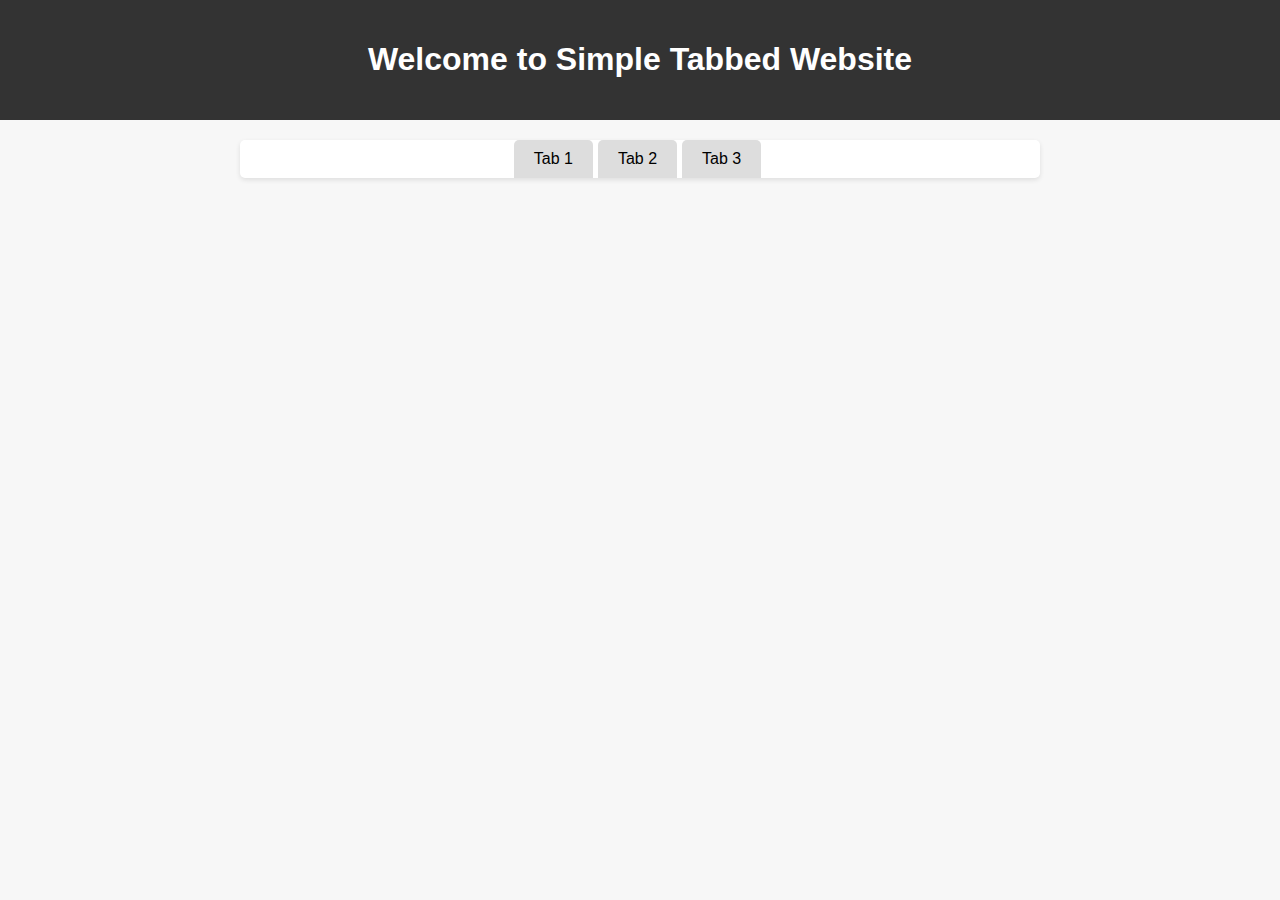
==== index.html @ fdb40b1e "Update index.html" ====
<!DOCTYPE html>
<html lang="en">
<head>
    <meta charset="UTF-8">
    <meta name="viewport" content="width=device-width, initial-scale=1.0">
    <title>Simple Tabbed Website</title>
    <style>
        /* Global styles */
        body {
            font-family: Arial, sans-serif;
            margin: 0;
            padding: 0;
            background-color: #f7f7f7;
        }

        /* Header styles */
        header {
            background-color: #333;
            color: #fff;
            padding: 20px;
            text-align: center;
        }

        /* Main container styles */
        .container {
            max-width: 800px;
            margin: 20px auto;
            background-color: #fff;
            border-radius: 5px;
            box-shadow: 0 2px 5px rgba(0, 0, 0, 0.1);
        }

        /* Tab styles */
        .tabs {
            display: flex;
            justify-content: center;
            margin-top: 20px;
        }

        .tab {
            padding: 10px 20px;
            cursor: pointer;
            background-color: #ddd;
            border-radius: 5px 5px 0 0;
            margin-right: 5px;
        }

        .tab:hover {
            background-color: #ccc;
        }

        /* Content styles */
        .tab-content {
            display: none;
            padding: 20px;
        }

        /* Active tab styles */
        .active {
            background-color: #ccc;
        }
    </style>
</head>
<body>
    <header>
        <h1>Welcome to Simple Tabbed Website</h1>
    </header>
    <div class="container">
        <!-- Tabs -->
        <div class="tabs">
            <div class="tab" onclick="openTab('tab1')">Tab 1</div>
            <div class="tab" onclick="openTab('tab2')">Tab 2</div>
            <div class="tab" onclick="openTab('tab3')">Tab 3</div>
        </div>

        <!-- Content for each tab -->
        <div id="tab1" class="tab-content">
            <h2>Tab 1 Content</h2>
            <p>This is the content for Tab 1. Replace this text with your own content.</p>
        </div>
        <div id="tab2" class="tab-content">
            <h2>Tab 2 Content</h2>
            <p>This is the content for Tab 2. Replace this text with your own content.</p>
        </div>
        <div id="tab3" class="tab-content">
            <h2>Tab 3 Content</h2>
            <p>This is the content for Tab 3. Replace this text with your own content.</p>
        </div>
    </div>

    <script>
        // Function to open a tab and hide other tabs
        function openTab(tabName) {
            var i;
            var tabContent = document.getElementsByClassName("tab-content");
            for (i = 0; i < tabContent.length; i++) {
                tabContent[i].style.display = "none";
            }
            var tabs = document.getElementsByClassName("tab");
            for (i = 0; i < tabs.length; i++) {
                tabs[i].classList.remove("active");
            }
            document.getElementById(tabName).style.display = "block";
            event.currentTarget.classList.add("active");
        }
    </script>
</body>
</html>
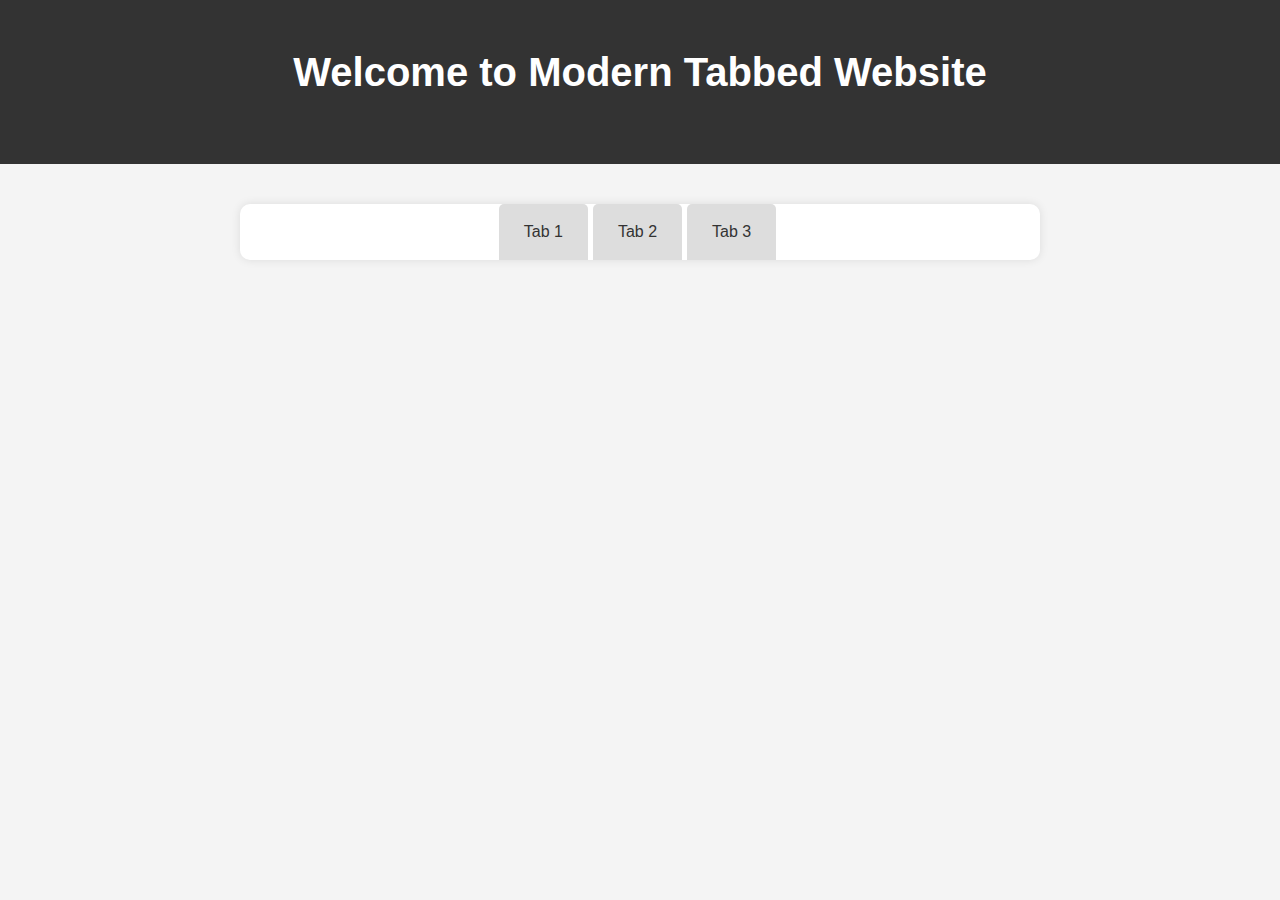
==== commit 7a7ef452: "Update index.html" ====
--- a/index.html
+++ b/index.html
@@ -3,22 +3,34 @@
 <head>
     <meta charset="UTF-8">
     <meta name="viewport" content="width=device-width, initial-scale=1.0">
-    <title>Simple Tabbed Website</title>
+    <title>Modern Tabbed Website</title>
     <style>
+        /* Resetting default margin and padding */
+        * {
+            margin: 0;
+            padding: 0;
+            box-sizing: border-box;
+        }
+
         /* Global styles */
         body {
-            font-family: Arial, sans-serif;
-            margin: 0;
-            padding: 0;
-            background-color: #f7f7f7;
+            font-family: 'Segoe UI', Tahoma, Geneva, Verdana, sans-serif;
+            background-color: #f4f4f4;
+            color: #333;
+            line-height: 1.6;
         }
 
         /* Header styles */
         header {
             background-color: #333;
             color: #fff;
-            padding: 20px;
+            padding: 40px 0;
             text-align: center;
+        }
+
+        header h1 {
+            font-size: 2.5rem;
+            margin-bottom: 20px;
         }
 
         /* Main container styles */
@@ -26,23 +38,24 @@
             max-width: 800px;
             margin: 20px auto;
             background-color: #fff;
-            border-radius: 5px;
-            box-shadow: 0 2px 5px rgba(0, 0, 0, 0.1);
+            border-radius: 10px;
+            box-shadow: 0 0 10px rgba(0, 0, 0, 0.1);
         }
 
         /* Tab styles */
         .tabs {
             display: flex;
             justify-content: center;
-            margin-top: 20px;
+            margin-top: 40px;
         }
 
         .tab {
-            padding: 10px 20px;
+            padding: 15px 25px;
             cursor: pointer;
             background-color: #ddd;
             border-radius: 5px 5px 0 0;
             margin-right: 5px;
+            transition: background-color 0.3s ease;
         }
 
         .tab:hover {
@@ -52,7 +65,7 @@
         /* Content styles */
         .tab-content {
             display: none;
-            padding: 20px;
+            padding: 40px;
         }
 
         /* Active tab styles */
@@ -63,7 +76,7 @@
 </head>
 <body>
     <header>
-        <h1>Welcome to Simple Tabbed Website</h1>
+        <h1>Welcome to Modern Tabbed Website</h1>
     </header>
     <div class="container">
         <!-- Tabs -->
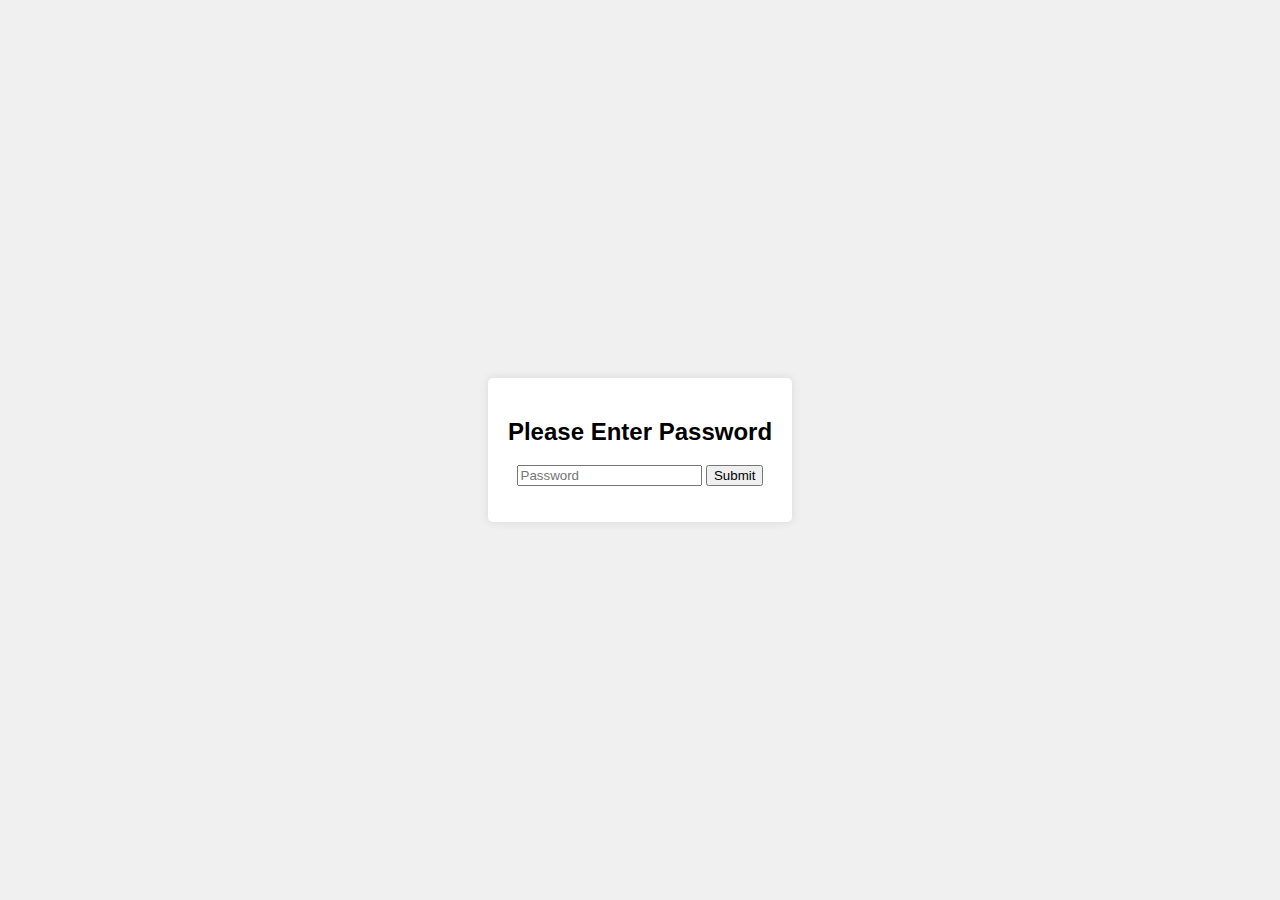
==== commit ac750a7c: "Update index.html" ====
--- a/index.html
+++ b/index.html
@@ -3,119 +3,45 @@
 <head>
     <meta charset="UTF-8">
     <meta name="viewport" content="width=device-width, initial-scale=1.0">
-    <title>Modern Tabbed Website</title>
+    <title>Password Protected Page</title>
     <style>
-        /* Resetting default margin and padding */
-        * {
+        body {
+            font-family: Arial, sans-serif;
+            display: flex;
+            justify-content: center;
+            align-items: center;
+            height: 100vh;
+            background-color: #f0f0f0;
             margin: 0;
-            padding: 0;
-            box-sizing: border-box;
         }
-
-        /* Global styles */
-        body {
-            font-family: 'Segoe UI', Tahoma, Geneva, Verdana, sans-serif;
-            background-color: #f4f4f4;
-            color: #333;
-            line-height: 1.6;
-        }
-
-        /* Header styles */
-        header {
-            background-color: #333;
-            color: #fff;
-            padding: 40px 0;
+        .container {
             text-align: center;
-        }
-
-        header h1 {
-            font-size: 2.5rem;
-            margin-bottom: 20px;
-        }
-
-        /* Main container styles */
-        .container {
-            max-width: 800px;
-            margin: 20px auto;
             background-color: #fff;
-            border-radius: 10px;
+            padding: 20px;
+            border-radius: 5px;
             box-shadow: 0 0 10px rgba(0, 0, 0, 0.1);
         }
-
-        /* Tab styles */
-        .tabs {
-            display: flex;
-            justify-content: center;
-            margin-top: 40px;
-        }
-
-        .tab {
-            padding: 15px 25px;
-            cursor: pointer;
-            background-color: #ddd;
-            border-radius: 5px 5px 0 0;
-            margin-right: 5px;
-            transition: background-color 0.3s ease;
-        }
-
-        .tab:hover {
-            background-color: #ccc;
-        }
-
-        /* Content styles */
-        .tab-content {
-            display: none;
-            padding: 40px;
-        }
-
-        /* Active tab styles */
-        .active {
-            background-color: #ccc;
+        .error {
+            color: red;
         }
     </style>
+    <script>
+        function checkPassword() {
+            var password = document.getElementById("password").value;
+            if (password === "123") {
+                window.location.href = "protected.html";
+            } else {
+                document.getElementById("error-message").textContent = "Incorrect password. Please try again.";
+            }
+        }
+    </script>
 </head>
 <body>
-    <header>
-        <h1>Welcome to Modern Tabbed Website</h1>
-    </header>
     <div class="container">
-        <!-- Tabs -->
-        <div class="tabs">
-            <div class="tab" onclick="openTab('tab1')">Tab 1</div>
-            <div class="tab" onclick="openTab('tab2')">Tab 2</div>
-            <div class="tab" onclick="openTab('tab3')">Tab 3</div>
-        </div>
-
-        <!-- Content for each tab -->
-        <div id="tab1" class="tab-content">
-            <h2>Tab 1 Content</h2>
-            <p>This is the content for Tab 1. Replace this text with your own content.</p>
-        </div>
-        <div id="tab2" class="tab-content">
-            <h2>Tab 2 Content</h2>
-            <p>This is the content for Tab 2. Replace this text with your own content.</p>
-        </div>
-        <div id="tab3" class="tab-content">
-            <h2>Tab 3 Content</h2>
-            <p>This is the content for Tab 3. Replace this text with your own content.</p>
-        </div>
+        <h2>Please Enter Password</h2>
+        <input type="password" id="password" placeholder="Password">
+        <button onclick="checkPassword()">Submit</button>
+        <p id="error-message" class="error"></p>
     </div>
-
-    <script>
-        // Function to open a tab and hide other tabs
-        function openTab(tabName) {
-            var i;
-            var tabContent = document.getElementsByClassName("tab-content");
-            for (i = 0; i < tabContent.length; i++) {
-                tabContent[i].style.display = "none";
-            }
-            var tabs = document.getElementsByClassName("tab");
-            for (i = 0; i < tabs.length; i++) {
-                tabs[i].classList.remove("active");
-            }
-            document.getElementById(tabName).style.display = "block";
-            event.currentTarget.classList.add("active");
-        }
-    </script>
 </body>
 </html>
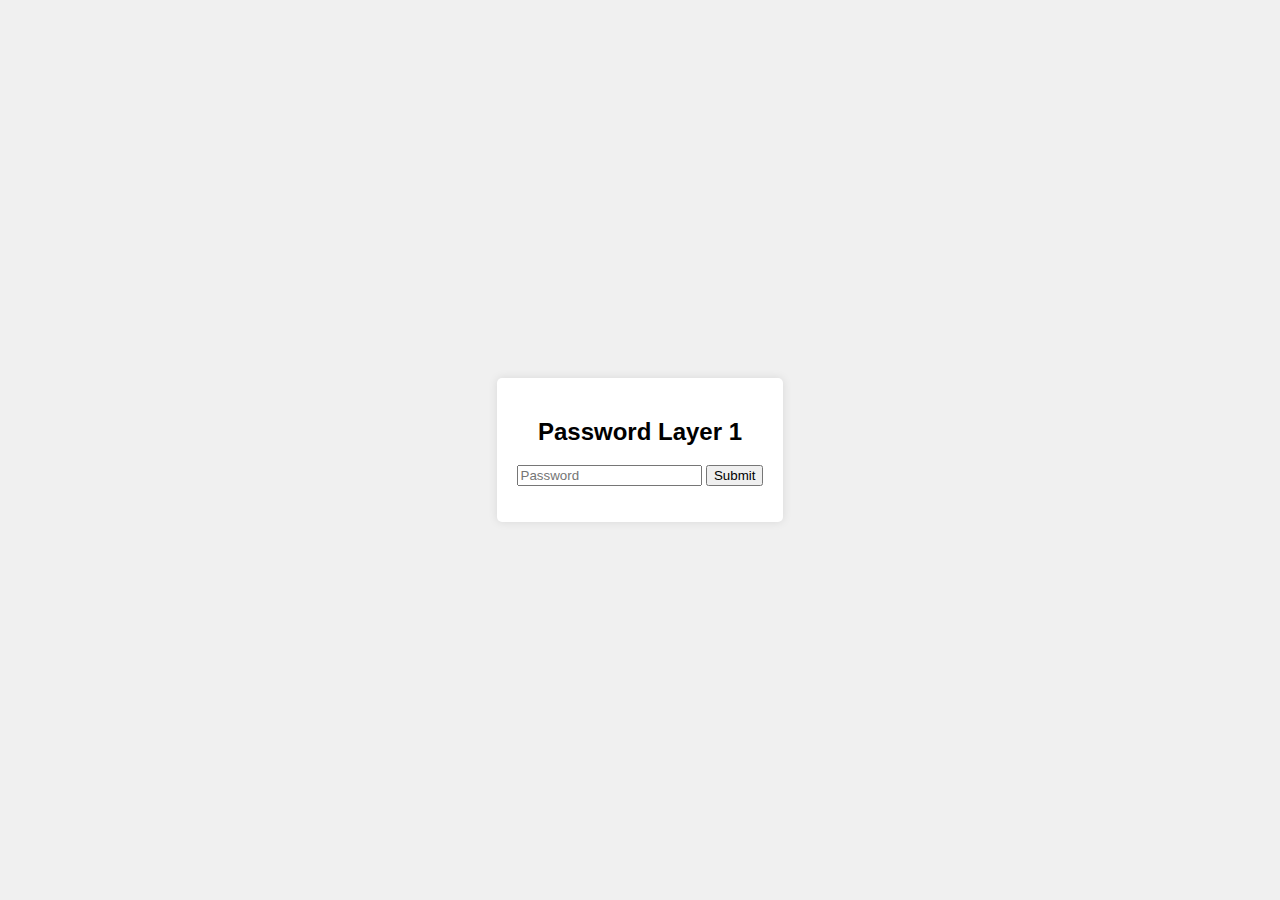
==== commit f6f99e17: "Update index.html" ====
--- a/index.html
+++ b/index.html
@@ -3,7 +3,7 @@
 <head>
     <meta charset="UTF-8">
     <meta name="viewport" content="width=device-width, initial-scale=1.0">
-    <title>Password Protected Page</title>
+    <title>Password Layer 1</title>
     <style>
         body {
             font-family: Arial, sans-serif;
@@ -29,7 +29,7 @@
         function checkPassword() {
             var password = document.getElementById("password").value;
             if (password === "123") {
-                window.location.href = "protected.html";
+                window.location.href = "layer2.html";
             } else {
                 document.getElementById("error-message").textContent = "Incorrect password. Please try again.";
             }
@@ -38,7 +38,7 @@
 </head>
 <body>
     <div class="container">
-        <h2>Please Enter Password</h2>
+        <h2>Password Layer 1</h2>
         <input type="password" id="password" placeholder="Password">
         <button onclick="checkPassword()">Submit</button>
         <p id="error-message" class="error"></p>
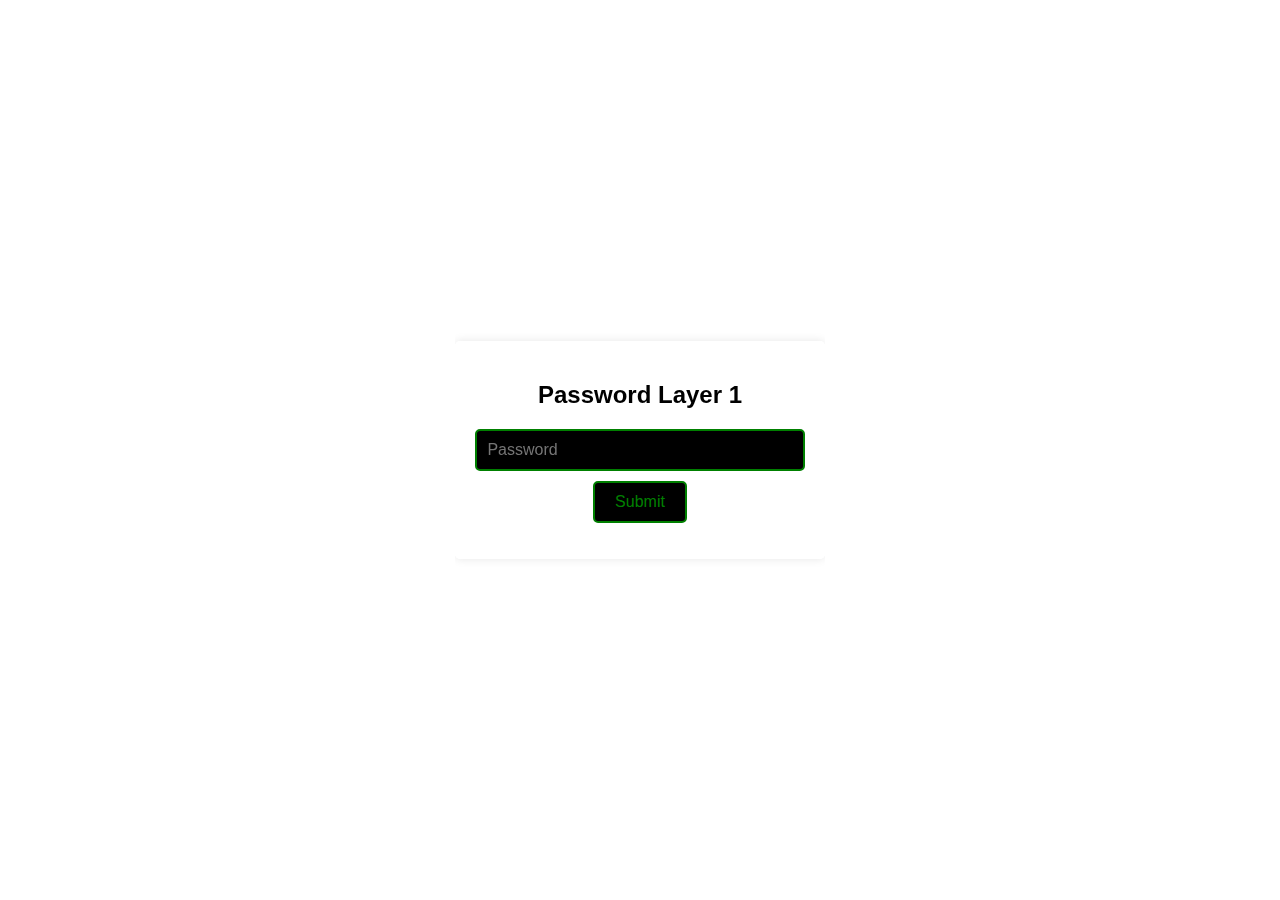
==== commit ae82600d: "Update index.html" ====
--- a/index.html
+++ b/index.html
@@ -5,21 +5,56 @@
     <meta name="viewport" content="width=device-width, initial-scale=1.0">
     <title>Password Layer 1</title>
     <style>
-        body {
+        body, html {
+            height: 100%;
+            margin: 0;
             font-family: Arial, sans-serif;
             display: flex;
             justify-content: center;
             align-items: center;
-            height: 100vh;
-            background-color: #f0f0f0;
-            margin: 0;
+            overflow: hidden;
+        }
+        .bg-video {
+            position: fixed;
+            top: 0;
+            left: 0;
+            width: 100%;
+            height: 100%;
+            object-fit: cover;
+            z-index: -1;
         }
         .container {
             text-align: center;
-            background-color: #fff;
+            background-color: rgba(255, 255, 255, 0.8);
             padding: 20px;
             border-radius: 5px;
             box-shadow: 0 0 10px rgba(0, 0, 0, 0.1);
+        }
+        .input-field {
+            background-color: black;
+            color: green;
+            border: 2px solid green;
+            border-radius: 5px;
+            padding: 10px;
+            font-size: 16px;
+            margin-bottom: 10px;
+            width: calc(100% - 24px);
+        }
+        .input-field:focus {
+            outline: none;
+        }
+        .submit-button {
+            background-color: black;
+            color: green;
+            border: 2px solid green;
+            border-radius: 5px;
+            padding: 10px 20px;
+            font-size: 16px;
+            cursor: pointer;
+        }
+        .submit-button:hover {
+            background-color: green;
+            color: black;
         }
         .error {
             color: red;
@@ -37,10 +72,14 @@
     </script>
 </head>
 <body>
+    <video class="bg-video" autoplay loop muted>
+        <source src="video.mp4" type="video/mp4">
+        Your browser does not support the video tag.
+    </video>
     <div class="container">
         <h2>Password Layer 1</h2>
-        <input type="password" id="password" placeholder="Password">
-        <button onclick="checkPassword()">Submit</button>
+        <input type="password" id="password" class="input-field" placeholder="Password">
+        <button class="submit-button" onclick="checkPassword()">Submit</button>
         <p id="error-message" class="error"></p>
     </div>
 </body>
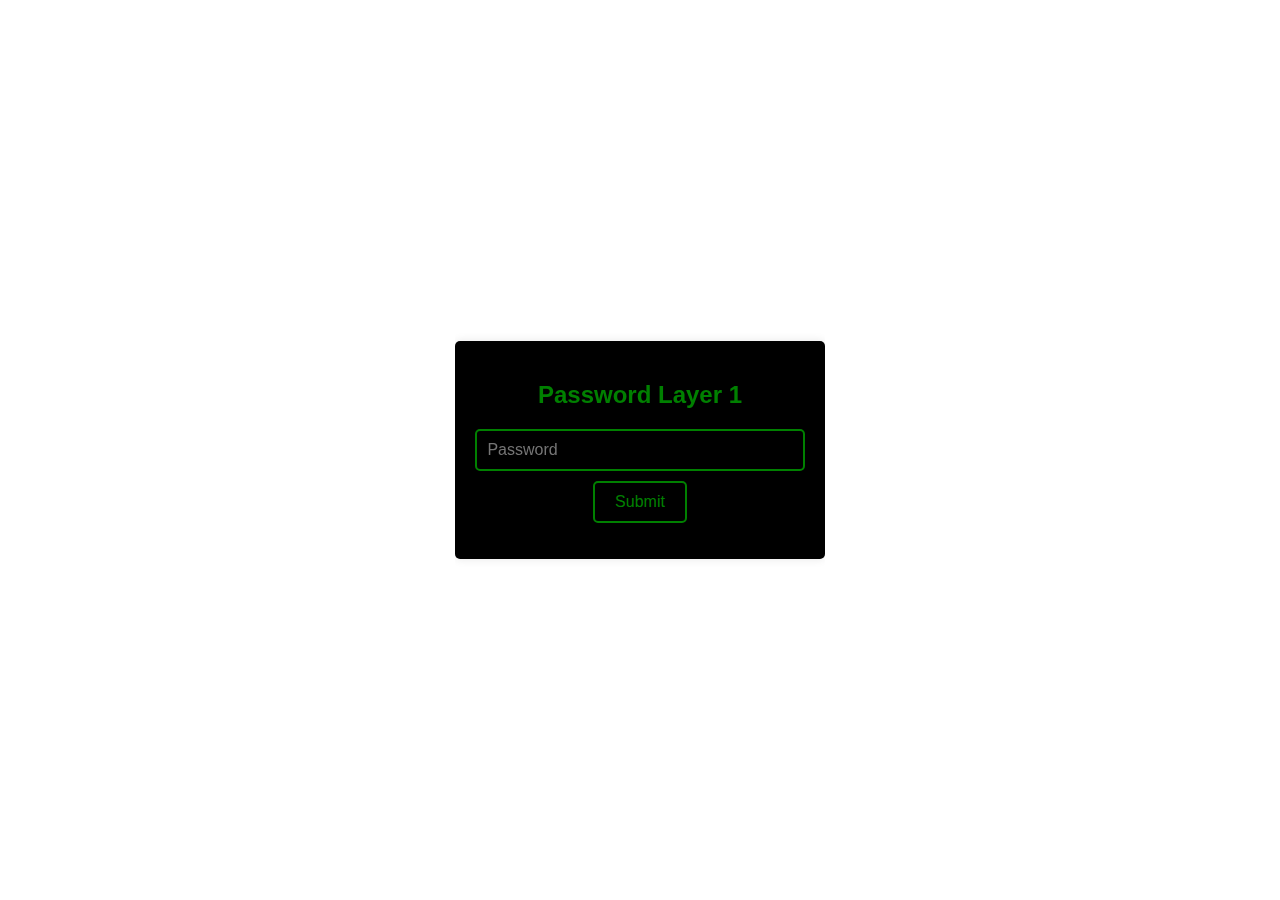
==== commit f4853859: "Update index.html" ====
--- a/index.html
+++ b/index.html
@@ -25,14 +25,16 @@
         }
         .container {
             text-align: center;
-            background-color: rgba(255, 255, 255, 0.8);
+            background-color: black;
             padding: 20px;
             border-radius: 5px;
             box-shadow: 0 0 10px rgba(0, 0, 0, 0.1);
         }
+        .container h2, .container p, .input-field, .submit-button {
+            color: green;
+        }
         .input-field {
             background-color: black;
-            color: green;
             border: 2px solid green;
             border-radius: 5px;
             padding: 10px;
@@ -45,7 +47,6 @@
         }
         .submit-button {
             background-color: black;
-            color: green;
             border: 2px solid green;
             border-radius: 5px;
             padding: 10px 20px;
